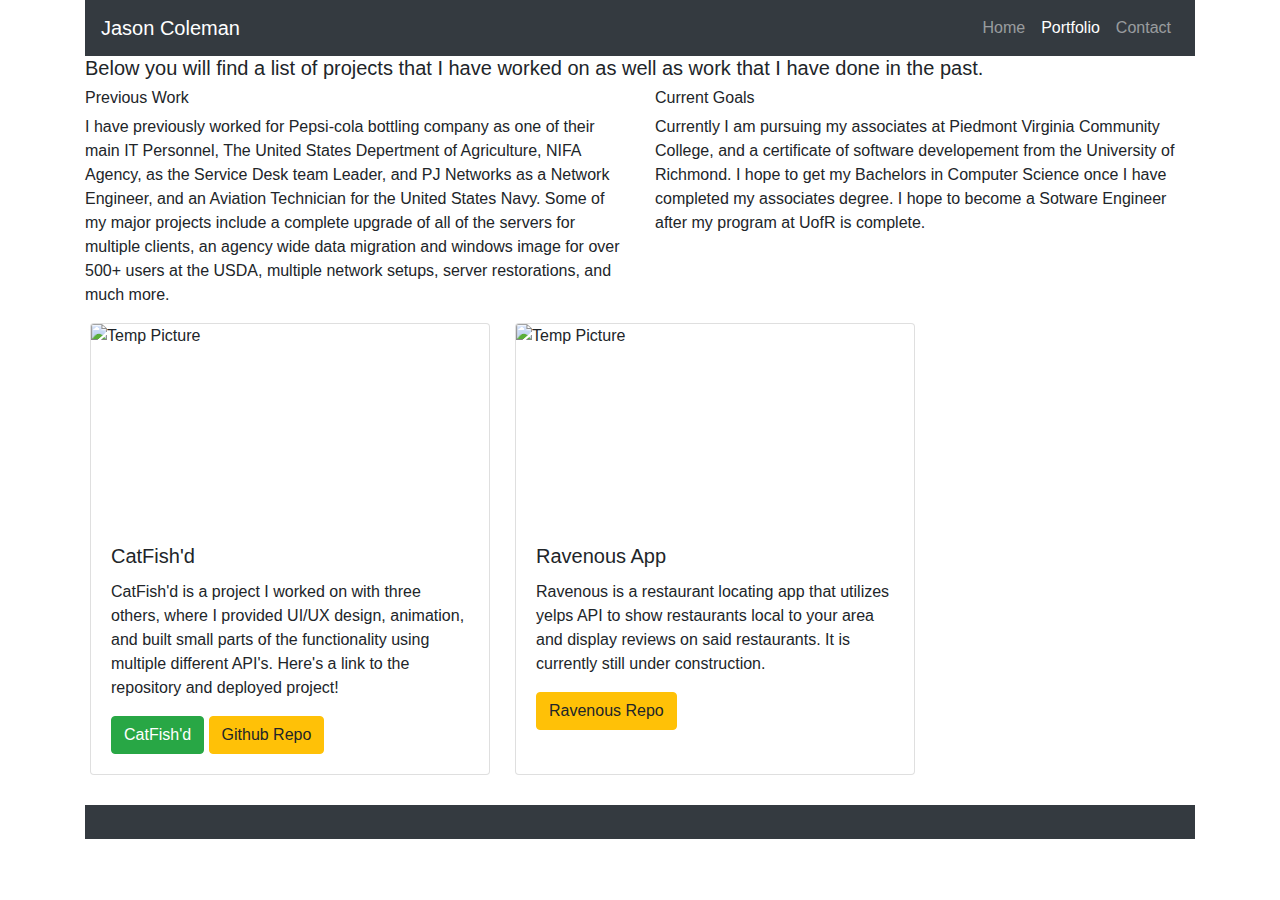
==== portfolio.html @ 85a27722 "adjustments to design and layout, added a new project" ====
<!DOCTYPE html>
<html lang="en">

<head>
    <meta charset="UTF-8">
    <meta name="viewport" content="width=device-width, initial-scale=1.0">
    <title>Portfolio</title>
    <link rel="stylesheet" href="https://stackpath.bootstrapcdn.com/bootstrap/4.4.1/css/bootstrap.min.css"
        integrity="sha384-Vkoo8x4CGsO3+Hhxv8T/Q5PaXtkKtu6ug5TOeNV6gBiFeWPGFN9MuhOf23Q9Ifjh" crossorigin="anonymous">
</head>

<body>
    <div class="container">

        <nav class="navbar navbar-expand-lg navbar-dark bg-dark">
            <a class="navbar-brand" href="#">Jason Coleman</a>
            <button class="navbar-toggler" type="button" data-toggle="collapse" data-target="#navbarNav"
                aria-controls="navbarNav" aria-expanded="false" aria-label="Toggle navigation">
                <span class="navbar-toggler-icon"></span>
            </button>
            <div class="collapse navbar-collapse" id="navbarNav">
                <ul class="navbar-nav ml-auto">
                    <li class="nav-item">
                        <a class="nav-link" href="index.html">Home <span class="sr-only">(current)</span></a>
                    </li>
                    <li class="nav-item active">
                        <a class="nav-link" href="portfolio.html">Portfolio</a>
                    </li>
                    <li class="nav-item">
                        <a class="nav-link" href="contact.html">Contact</a>
                    </li>
                </ul>
            </div>
        </nav>

        <h5>
            Below you will find a list of projects that I have worked on as well as work that I have done in the past.
        </h5>
        <div class="row">
            <h6 class="col-md-6">Previous Work</h6>
            <h6 class="col-md-6">Current Goals</h6>
        </div>
        <div class="row">
            <p class="col-md-6">
                I have previously worked for Pepsi-cola bottling company as one of their main IT Personnel, The United
                States Depertment of Agriculture, NIFA Agency, as the Service Desk team Leader, and PJ Networks as a
                Network Engineer, and an Aviation Technician for the United States Navy. Some of my major projects
                include a complete upgrade of all of the servers for
                multiple clients, an agency wide data migration and windows image for over 500+ users at the USDA,
                multiple network setups, server restorations, and much more.
            </p>
            <p class="col-md-6">
                Currently I am pursuing my associates at Piedmont Virginia Community College, and a certificate of
                software developement from the University of Richmond. I hope to get my Bachelors in Computer Science
                once I have completed my associates degree. I hope to become a Sotware Engineer after my program at UofR
                is complete.
            </p>
        </div>
        <div class="row">
            <div class="card" style="width: 400px; margin-left: 20px;">
                <img src="https://picsum.photos/200/300?random=1" class="card-img-top" alt="Temp Picture" style="height: 200px;">
                <div class="card-body">
                    <h5 class="card-title">CatFish'd</h5>
                    <p class="card-text">CatFish'd is a project I worked on with three others, where I provided UI/UX
                        design, animation, and built small parts of the functionality using multiple different API's.
                        Here's a link to the repository and deployed project!</p>
                    <a href="https://reyesdmusic.github.io/catfish_app/" class="btn btn-success">CatFish'd</a>
                    <a href="https://github.com/reyesdmusic/catfish_app" class="btn btn-warning">Github Repo</a>
                </div>
            </div>
            <div class="card" style="width: 400px; margin-left: 25px;">
                <img src="https://picsum.photos/200/300?random=2" class="card-img-top" alt="Temp Picture" style="height: 200px;">
                <div class="card-body">
                    <h5 class="card-title">Ravenous App</h5>
                    <p class="card-text">Ravenous is a restaurant locating app that utilizes yelps API to show
                        restaurants local to your area and
                        display reviews on said restaurants. It is currently still under construction.</p>
                    <a href="https://github.com/JmCole19/Ravenous" class="btn btn-warning">Ravenous Repo</a>
                </div>
            </div>
        </div>

        <nav class="navbar navbar-expand-lg navbar-dark bg-dark" style="margin-top: 30px;">
            <span class="navbar-brand mb-2 h1 mc-auto"></span>
        </nav>
    </div>
</body>

</html>
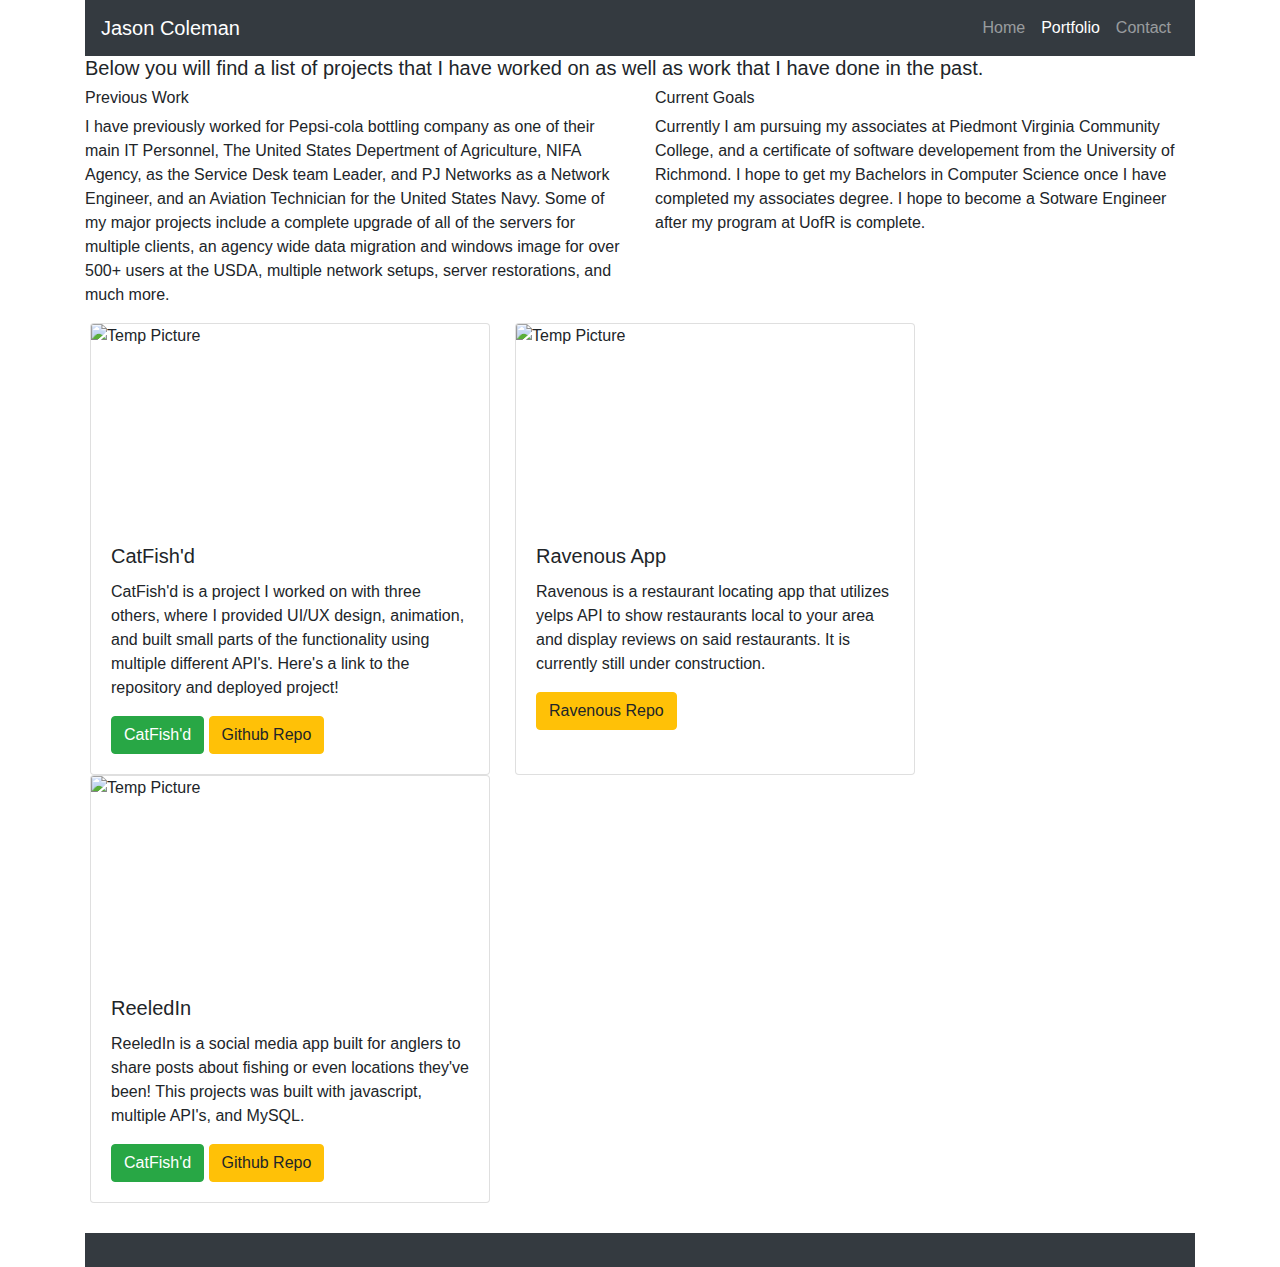
==== commit 30f469b3: "added new project" ====
--- a/portfolio.html
+++ b/portfolio.html
@@ -78,6 +78,15 @@
                     <a href="https://github.com/JmCole19/Ravenous" class="btn btn-warning">Ravenous Repo</a>
                 </div>
             </div>
+            <div class="card" style="width: 400px; margin-left: 20px;">
+                <img src="https://picsum.photos/200/300?random=3" class="card-img-top" alt="Temp Picture" style="height: 200px;">
+                <div class="card-body">
+                    <h5 class="card-title">ReeledIn</h5>
+                    <p class="card-text">ReeledIn is a social media app built for anglers to share posts about fishing or even locations they've been! This projects was built with javascript, multiple API's, and MySQL.</p>
+                    <a href="https://reeledin.herokuapp.com/" class="btn btn-success">CatFish'd</a>
+                    <a href="https://github.com/JmCole19/ReeledIn" class="btn btn-warning">Github Repo</a>
+                </div>
+            </div>
         </div>
 
         <nav class="navbar navbar-expand-lg navbar-dark bg-dark" style="margin-top: 30px;">
